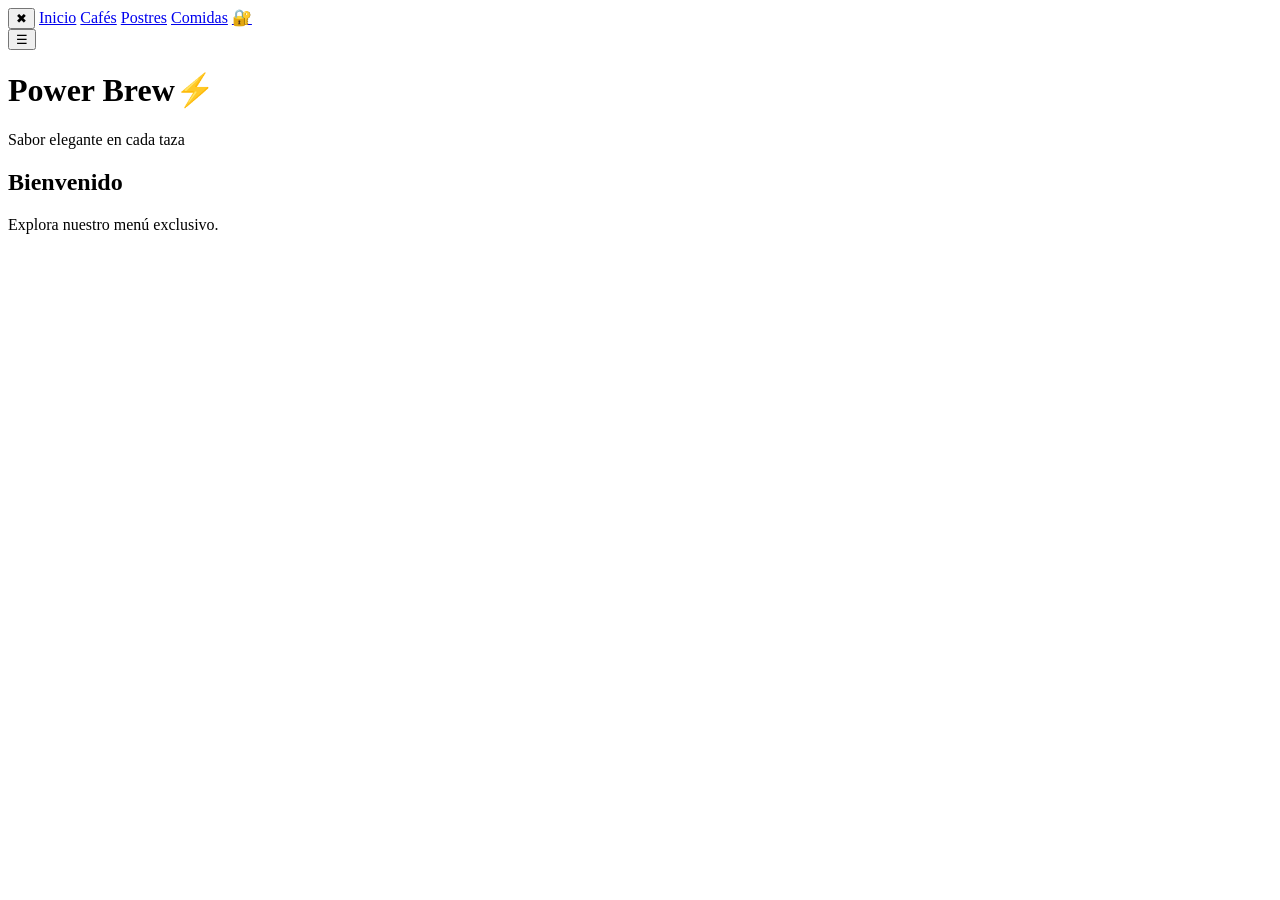
==== index.html @ 3ab7434f "Add files via upload" ====
<!DOCTYPE html>
<html lang="es">
<head>
<meta charset="UTF-8">
<meta name="viewport" content="width=device-width, initial-scale=1.0">
<title>Cafetería</title>
<link rel="stylesheet" href="../css/style.css">
</head>
<body>

<!-- MENU LATERAL -->
<div id="menu" class="menu">
    <button class="cerrar" onclick="cerrarMenu()">✖</button>
    <a href="index.html">Inicio</a>
    <a href="cafes.html">Cafés</a>
    <a href="postres.html">Postres</a>
    <a href="comidas.html">Comidas</a>
    <a href="admin.html" class="adminLink">🔐</a>
</div>


<!-- BOTON MENU -->
<button class="abrir" onclick="abrirMenu()">☰</button>

<header>
    <h1>Power Brew⚡️</h1>
    <p>Sabor elegante en cada taza</p>
</header>

<section class="inicio">
    <h2>Bienvenido</h2>
    <p>Explora nuestro menú exclusivo.</p>
</section>

<script src="../js/script.js"></script>
</body>
</html>
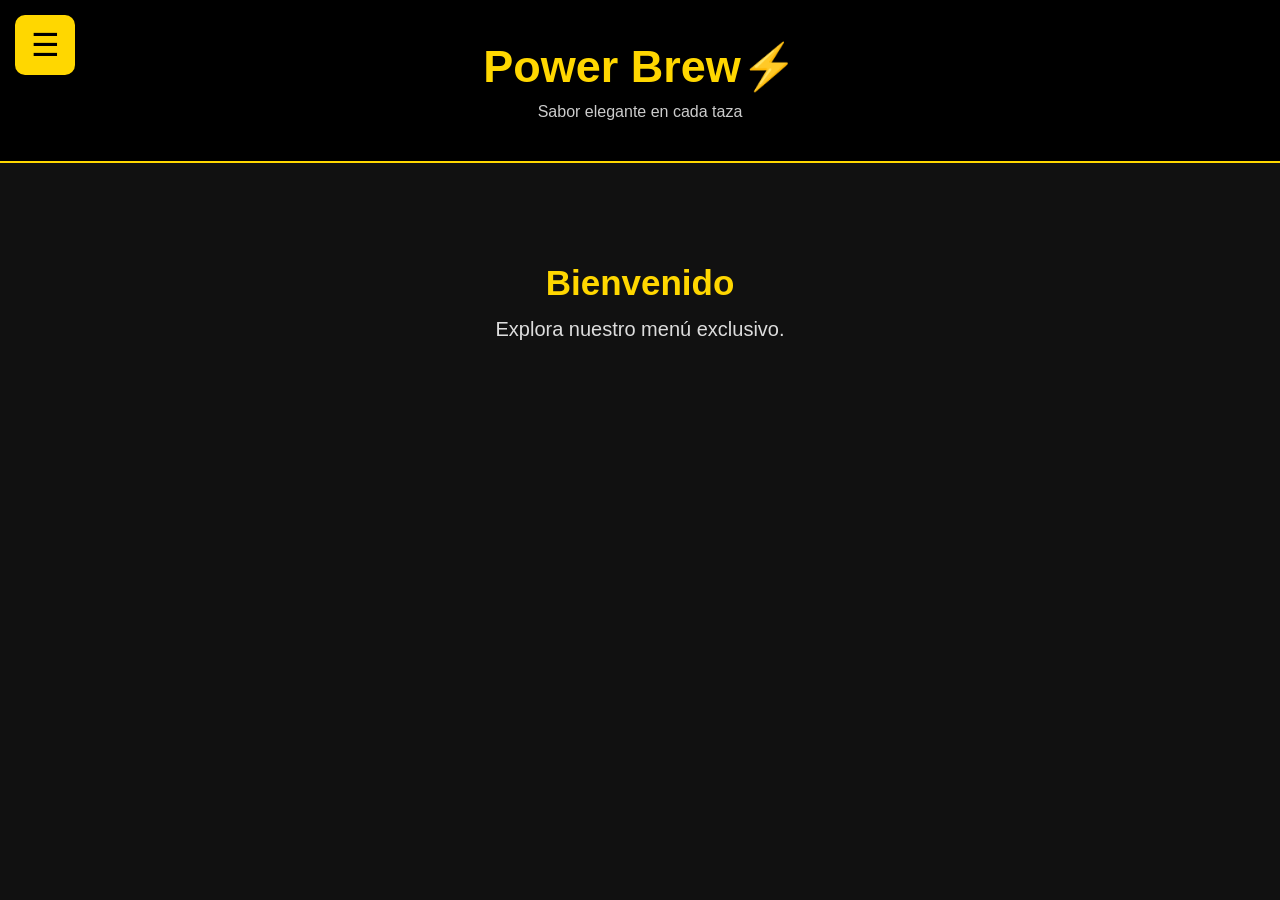
==== commit f93d378f: "Update index.html" ====
--- a/index.html
+++ b/index.html
@@ -4,7 +4,7 @@
 <meta charset="UTF-8">
 <meta name="viewport" content="width=device-width, initial-scale=1.0">
 <title>Cafetería</title>
-<link rel="stylesheet" href="../css/style.css">
+<link rel="stylesheet" href="style.css">
 </head>
 <body>
 
@@ -34,4 +34,4 @@
 
 <script src="../js/script.js"></script>
 </body>
-</html>+</html>
--- a/style.css
+++ b/style.css
@@ -0,0 +1,631 @@
+*{
+    margin:0;
+    padding:0;
+    box-sizing:border-box;
+    font-family:Arial, Helvetica, sans-serif;
+}
+
+body{
+    background:#111;
+    color:white;
+}
+
+/* HEADER */
+header{
+    text-align:center;
+    padding:40px;
+    background:#000;
+    border-bottom:2px solid gold;
+}
+
+header h1{
+    font-size:45px;
+    color:gold;
+}
+
+header p{
+    margin-top:10px;
+    color:#ccc;
+}
+
+/* BOTON MENU */
+.abrir{
+    position:fixed;
+    top:15px;
+    left:15px;
+    width:60px;
+    height:60px;
+    font-size:32px;
+    background:gold;
+    border:none;
+    cursor:pointer;
+    border-radius:10px;
+    z-index:1000;
+}
+
+/* MENU */
+.menu{
+    height:100%;
+    width:0;
+    position:fixed;
+    top:0;
+    left:0;
+    background:#000;
+    overflow-x:hidden;
+    transition:0.4s;
+    padding-top:60px;
+    z-index:1001;
+}
+
+.menu a{
+    display:block;
+    color:white;
+    text-decoration:none;
+    padding:15px 30px;
+    font-size:22px;
+    transition:0.3s;
+}
+
+.menu a:hover{
+    background:gold;
+    color:black;
+}
+
+.cerrar{
+    position:absolute;
+    top:10px;
+    right:20px;
+    font-size:30px;
+    background:none;
+    border:none;
+    color:white;
+    cursor:pointer;
+}
+
+/* INICIO */
+.inicio{
+    text-align:center;
+    margin-top:100px;
+}
+
+.inicio h2{
+    font-size:35px;
+    color:gold;
+}
+
+.inicio p{
+    margin-top:15px;
+    color:#ddd;
+    font-size:20px;
+}
+
+
+
+
+
+
+.productos{
+    text-align:center;
+    padding:30px;
+}
+
+#buscador{
+    width:60%;
+    padding:12px;
+    margin-bottom:30px;
+    border:none;
+    border-radius:10px;
+    font-size:18px;
+}
+
+.card{
+    background:#1b1b1b;
+    width:250px;
+    display:inline-block;
+    margin:15px;
+    padding:20px;
+    border-radius:15px;
+    box-shadow:0 0 10px rgba(255,215,0,0.3);
+}
+
+.card h2{
+    color:gold;
+    margin-bottom:10px;
+}
+
+.card p{
+    font-size:20px;
+    margin-bottom:15px;
+}
+
+.card button{
+    background:gold;
+    color:black;
+    border:none;
+    padding:10px 20px;
+    border-radius:10px;
+    cursor:pointer;
+    font-weight:bold;
+}
+
+.card button:hover{
+    background:white;
+}
+
+
+
+
+
+
+.carrito{
+    background:#1b1b1b;
+    width:80%;
+    margin:40px auto;
+    padding:25px;
+    border-radius:15px;
+    box-shadow:0 0 10px rgba(255,215,0,0.3);
+    text-align:center;
+}
+
+.carrito h2{
+    color:gold;
+    margin-bottom:20px;
+}
+
+#listaCarrito{
+    margin-bottom:20px;
+    font-size:20px;
+}
+
+#listaCarrito p{
+    margin:8px 0;
+}
+
+.carrito h3{
+    margin-bottom:20px;
+    color:white;
+}
+
+.pagar{
+    background:gold;
+    color:black;
+    border:none;
+    padding:12px 30px;
+    font-size:18px;
+    border-radius:10px;
+    cursor:pointer;
+    font-weight:bold;
+}
+
+.pagar:hover{
+    background:white;
+}
+
+
+
+
+
+
+
+
+
+
+
+
+
+
+
+
+
+
+
+
+
+.card img{
+    width:100%;
+    height:220px;
+    object-fit:cover;
+    border-radius:12px;
+    margin-bottom:15px;
+}
+
+/* TABLET */
+@media (max-width:768px){
+    .card{
+        width:90%;
+    }
+
+    .card img{
+        height:200px;
+    }
+}
+
+/* CELULAR */
+@media (max-width:480px){
+    .card{
+        width:95%;
+    }
+
+    .card img{
+        height:170px;
+    }
+
+    #buscador{
+        width:95%;
+    }
+
+    header h1{
+        font-size:30px;
+    }
+}
+
+
+
+
+
+
+.pagoBox{
+    background:#1b1b1b;
+    width:80%;
+    margin:40px auto;
+    padding:25px;
+    border-radius:15px;
+    text-align:center;
+    box-shadow:0 0 10px rgba(255,215,0,0.3);
+}
+
+.pagoBox h2{
+    color:gold;
+    margin-bottom:20px;
+}
+
+.pagoBox button{
+    background:gold;
+    color:black;
+    border:none;
+    padding:12px 25px;
+    margin:10px;
+    border-radius:10px;
+    cursor:pointer;
+    font-weight:bold;
+}
+
+.pagoBox input{
+    width:80%;
+    padding:12px;
+    margin:8px;
+    border:none;
+    border-radius:10px;
+    font-size:16px;
+}
+
+.vaciar{
+    background:#7a0000;
+    color:white;
+    border:none;
+    padding:12px 30px;
+    font-size:18px;
+    border-radius:10px;
+    cursor:pointer;
+    font-weight:bold;
+    margin-left:10px;
+}
+
+.vaciar:hover{
+    background:red;
+}
+
+
+
+
+
+
+
+.loader{
+    position:fixed;
+    top:0;
+    left:0;
+    width:100%;
+    height:100%;
+    background:rgba(0,0,0,0.9);
+    display:flex;
+    justify-content:center;
+    align-items:center;
+    z-index:9999;
+    color:white;
+    font-size:25px;
+    flex-direction:column;
+}
+
+.loader span{
+    margin-top:15px;
+}
+
+.spinner{
+    border:5px solid #333;
+    border-top:5px solid gold;
+    border-radius:50%;
+    width:50px;
+    height:50px;
+    animation:spin 1s linear infinite;
+}
+
+@keyframes spin{
+    0%{ transform:rotate(0deg); }
+    100%{ transform:rotate(360deg); }
+}
+
+
+.venta{
+    background:#111;
+    border:1px solid gold;
+    padding:15px;
+    border-radius:12px;
+    margin:15px 0;
+    text-align:left;
+}
+
+
+
+
+.modalCafe{
+    position:fixed;
+    top:0;
+    left:0;
+    width:100%;
+    height:100%;
+    background:rgba(0,0,0,0.85);
+    display:flex;
+    justify-content:center;
+    align-items:center;
+    z-index:9999;
+}
+
+.contenidoModal{
+    background:#1b1b1b;
+    padding:30px;
+    border-radius:15px;
+    width:320px;
+    text-align:center;
+    box-shadow:0 0 15px gold;
+}
+
+.contenidoModal h2{
+    color:gold;
+    margin-bottom:20px;
+}
+
+.contenidoModal label{
+    display:block;
+    margin-top:15px;
+}
+
+.contenidoModal select{
+    width:100%;
+    padding:10px;
+    margin-top:8px;
+    border-radius:8px;
+    border:none;
+}
+
+.contenidoModal button{
+    background:gold;
+    color:black;
+    border:none;
+    padding:10px 15px;
+    margin-top:15px;
+    border-radius:10px;
+    cursor:pointer;
+    font-weight:bold;
+}
+
+
+
+
+/*PANEL*/
+/* PANEL ADMIN MÁS GRANDE */
+
+.pagoBox{
+    width:90%;
+    max-width:1200px;
+}
+
+#categoriaProducto{
+    width:300px;
+    padding:12px;
+    font-size:18px;
+    border-radius:10px;
+    margin-bottom:20px;
+    background:#222;
+    color:white;
+    border:1px solid gold;
+}
+
+#listaAdmin{
+    margin-top:30px;
+}
+
+#listaAdmin p{
+    background:#111;
+    border:1px solid gold;
+    padding:20px;
+    border-radius:15px;
+    margin:15px 0;
+    font-size:22px;
+
+    display:flex;
+    justify-content:space-between;
+    align-items:center;
+}
+
+#listaAdmin button{
+    margin-left:10px;
+    font-size:18px;
+    padding:8px 15px;
+}
+
+#historialVentas{
+    margin-top:30px;
+}
+
+.venta{
+    font-size:20px;
+    padding:25px;
+}
+
+
+
+
+
+
+
+
+
+
+/* RESPONSIVE GENERAL */
+
+@media (max-width: 1024px){
+
+    header h1{
+        font-size:36px;
+    }
+
+    .pagoBox,
+    .carrito{
+        width:90%;
+    }
+
+    .card{
+        width:80%;
+    }
+
+    #buscador{
+        width:85%;
+    }
+}
+
+@media (max-width: 768px){
+
+    header{
+        padding:30px 15px;
+    }
+
+    header h1{
+        font-size:30px;
+    }
+
+    header p{
+        font-size:16px;
+    }
+
+    .abrir{
+        width:50px;
+        height:50px;
+        font-size:26px;
+    }
+
+    .menu a{
+        font-size:20px;
+    }
+
+    .card{
+        width:90%;
+        margin:15px auto;
+    }
+
+    .card img{
+        height:190px;
+    }
+
+    .pagoBox input,
+    .pagoBox select{
+        width:95%;
+    }
+
+    #listaCarrito p{
+        font-size:16px;
+    }
+}
+
+@media (max-width: 480px){
+
+    header h1{
+        font-size:26px;
+    }
+
+    .productos{
+        padding:15px;
+    }
+
+    #buscador{
+        width:95%;
+        font-size:16px;
+    }
+
+    .card{
+        width:95%;
+        padding:15px;
+    }
+
+    .card img{
+        height:160px;
+    }
+
+    .carrito,
+    .pagoBox{
+        width:95%;
+        padding:15px;
+    }
+
+    .pagar,
+    .vaciar,
+    .pagoBox button{
+        width:90%;
+        margin:8px auto;
+        display:block;
+    }
+
+    #listaAdmin p{
+        flex-direction:column;
+        gap:10px;
+        text-align:center;
+        font-size:18px;
+    }
+
+    #categoriaProducto{
+        width:95%;
+    }
+}
+
+
+
+
+
+/* ADMIN ABAJO DEL MENU */
+
+.menu{
+    display:flex;
+    flex-direction:column;
+}
+
+.menu a.adminLink{
+    margin-top:auto;
+    background:#111;
+    border-top:1px solid gold;
+}
+
+
+.volverBtn{
+    background:#333;
+    color:white;
+    border:none;
+    padding:12px 25px;
+    margin-top:15px;
+    border-radius:10px;
+    cursor:pointer;
+    font-weight:bold;
+}
+
+.volverBtn:hover{
+    background:#555;
+}
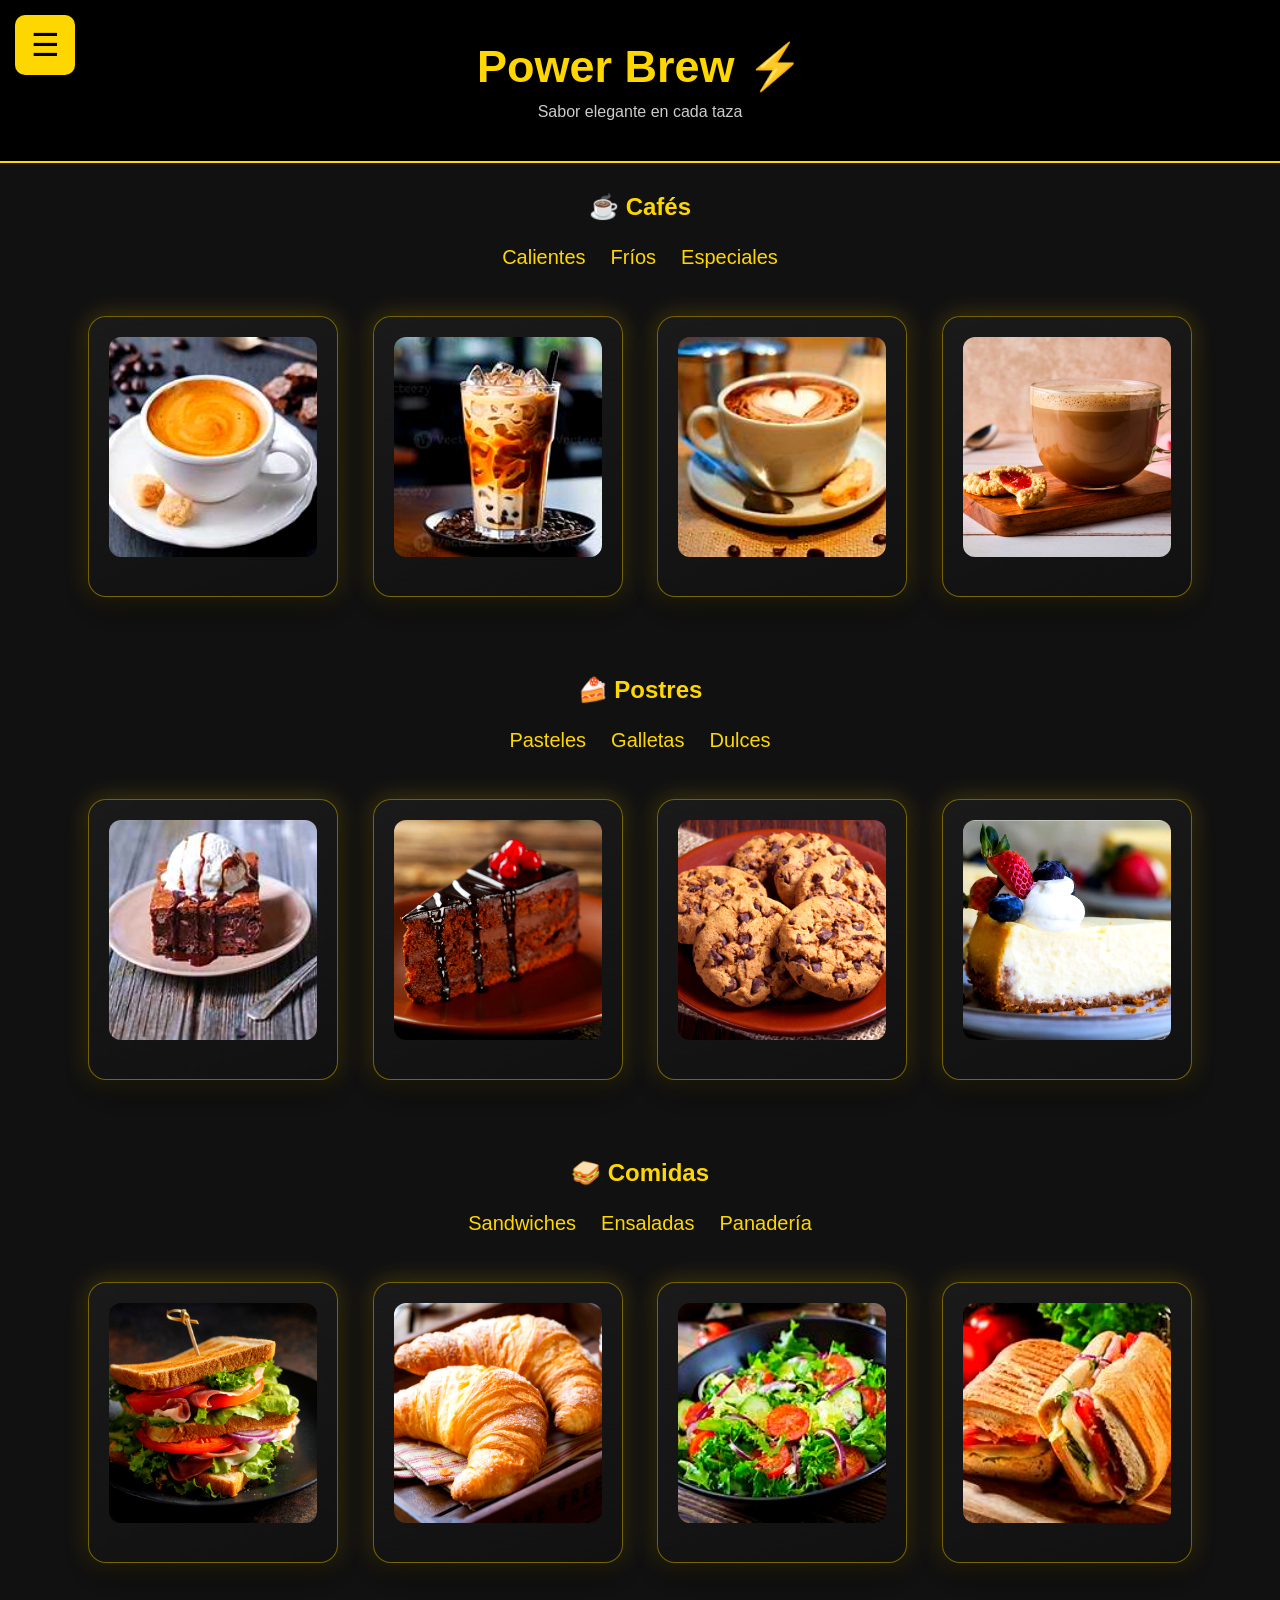
==== commit a7d8e65b: "Update index.html" ====
--- a/index.html
+++ b/index.html
@@ -3,35 +3,219 @@
 <head>
 <meta charset="UTF-8">
 <meta name="viewport" content="width=device-width, initial-scale=1.0">
-<title>Cafetería</title>
+<title>Power Brew</title>
 <link rel="stylesheet" href="style.css">
+
+<style>
+/* ====== MENÚ HORIZONTAL ====== */
+.menu-horizontal{
+    display:flex;
+    justify-content:center;
+    gap:25px;
+    margin:25px 0;
+}
+
+.menu-horizontal a{
+    color:gold;
+    text-decoration:none;
+    font-size:20px;
+    border-bottom:2px solid transparent;
+    padding-bottom:5px;
+}
+
+.menu-horizontal a:hover{
+    border-bottom:2px solid gold;
+}
+
+/* ====== TARJETAS HOVER ====== */
+.card{
+    position:relative;
+    overflow:hidden;
+}
+
+.card .info{
+    position:absolute;
+    top:0;
+    left:0;
+    width:100%;
+    height:100%;
+    background:rgba(0,0,0,0.85);
+    color:white;
+    display:flex;
+    flex-direction:column;
+    justify-content:center;
+    align-items:center;
+    opacity:0;
+    transition:0.4s;
+    padding:20px;
+    text-align:center;
+}
+
+.card:hover .info{
+    opacity:1;
+}
+
+.card .info h3{
+    color:gold;
+    margin-bottom:10px;
+}
+
+.card img{
+    width: 100%;
+}
+
+@media screen and (max-width: 600px ) {
+    .card img{
+    width: 80%;
+    }
+}
+</style>
+
 </head>
 <body>
 
 <!-- MENU LATERAL -->
 <div id="menu" class="menu">
     <button class="cerrar" onclick="cerrarMenu()">✖</button>
-    <a href="index.html">Inicio</a>
-    <a href="cafes.html">Cafés</a>
-    <a href="postres.html">Postres</a>
-    <a href="comidas.html">Comidas</a>
-    <a href="admin.html" class="adminLink">🔐</a>
+    <a href="index.html">Inicio</a> <a href="cafes.html">Cafés</a> <a href="postres.html">Postres</a> <a href="comidas.html">Comidas</a> <a href="admin.html" class="adminLink">🔐</a>
 </div>
 
-
-<!-- BOTON MENU -->
 <button class="abrir" onclick="abrirMenu()">☰</button>
 
 <header>
-    <h1>Power Brew⚡️</h1>
+    <h1>Power Brew ⚡</h1>
     <p>Sabor elegante en cada taza</p>
 </header>
 
-<section class="inicio">
-    <h2>Bienvenido</h2>
-    <p>Explora nuestro menú exclusivo.</p>
+<!-- ================= CAFÉS ================= -->
+<section id="cafes" class="productos">
+    <h2 style="color:gold;">☕ Cafés</h2>
+
+    <div class="menu-horizontal">
+        <a href="#">Calientes</a>
+        <a href="#">Fríos</a>
+        <a href="#">Especiales</a>
+    </div>
+
+    <div class="card">
+        <img src="espresso.jpg">
+        <div class="info">
+            <h3>Espresso</h3>
+            <p>Café intenso y aromático preparado al momento.</p>
+        </div>
+    </div>
+
+    <div class="card">
+        <img src="latte.jpg">
+        <div class="info">
+            <h3>Latte</h3>
+            <p>Suave mezcla de café espresso y leche vaporizada.</p>
+        </div>
+    </div>
+
+    <div class="card">
+        <img src="capuccino.jpg">
+        <div class="info">
+            <h3>Capuccino</h3>
+            <p>Espuma cremosa con equilibrio perfecto de café.</p>
+        </div>
+    </div>
+
+    <div class="card">
+        <img src="moka.jpg">
+        <div class="info">
+            <h3>Moka</h3>
+            <p>Café con chocolate para un sabor más dulce.</p>
+        </div>
+    </div>
 </section>
 
-<script src="../js/script.js"></script>
+<!-- ================= POSTRES ================= -->
+<section id="postres" class="productos">
+    <h2 style="color:gold;">🍰 Postres</h2>
+
+    <div class="menu-horizontal">
+        <a href="#">Pasteles</a>
+        <a href="#">Galletas</a>
+        <a href="#">Dulces</a>
+    </div>
+
+    <div class="card">
+        <img src="brownie.jpg">
+        <div class="info">
+            <h3>Brownie</h3>
+            <p>Chocolate intenso con textura suave.</p>
+        </div>
+    </div>
+
+    <div class="card">
+        <img src="pastelchocolate.jpg">
+        <div class="info">
+            <h3>Pastel de Chocolate</h3>
+            <p>Esponjoso y cubierto con chocolate premium.</p>
+        </div>
+    </div>
+
+    <div class="card">
+        <img src="galletas.jpg">
+        <div class="info">
+            <h3>Galletas</h3>
+            <p>Horneadas diariamente, crujientes y dulces.</p>
+        </div>
+    </div>
+
+    <div class="card">
+        <img src="payqueso.jpg">
+        <div class="info">
+            <h3>Ensalada</h3>
+            <p>Fresca, ligera y nutritiva.</p>
+        </div>
+    </div>
+</section>
+
+<!-- ================= COMIDAS ================= -->
+<section id="comidas" class="productos">
+    <h2 style="color:gold;">🥪 Comidas</h2>
+
+    <div class="menu-horizontal">
+        <a href="#">Sandwiches</a>
+        <a href="#">Ensaladas</a>
+        <a href="#">Panadería</a>
+    </div>
+
+    <div class="card">
+        <img src="sandwich.jpg">
+        <div class="info">
+            <h3>Sandwich</h3>
+            <p>Pan fresco con ingredientes seleccionados.</p>
+        </div>
+    </div>
+
+    <div class="card">
+        <img src="croissant.jpg">
+        <div class="info">
+            <h3>Croissant</h3>
+            <p>Hojaldre crujiente al estilo francés.</p>
+        </div>
+    </div>
+
+    <div class="card">
+        <img src="ensalada.jpg">
+        <div class="info">
+            <h3>Ensalada</h3>
+            <p>Fresca, ligera y nutritiva.</p>
+        </div>
+    </div>
+
+    <div class="card">
+        <img src="panini.jpg">
+        <div class="info">
+            <h3>Galletas</h3>
+            <p>Horneadas diariamente, crujientes y dulces.</p>
+        </div>
+    </div>
+</section>
+
+<script src="script.js"></script>
 </body>
 </html>
--- a/style.css
+++ b/style.css
@@ -55,6 +55,8 @@
     transition:0.4s;
     padding-top:60px;
     z-index:1001;
+    display:flex;
+    flex-direction:column;
 }
 
 .menu a{
@@ -71,6 +73,12 @@
     color:black;
 }
 
+.menu a.adminLink{
+    margin-top:auto;
+    background:#111;
+    border-top:1px solid gold;
+}
+
 .cerrar{
     position:absolute;
     top:10px;
@@ -99,11 +107,7 @@
     font-size:20px;
 }
 
-
-
-
-
-
+/* PRODUCTOS */
 .productos{
     text-align:center;
     padding:30px;
@@ -118,14 +122,57 @@
     font-size:18px;
 }
 
+/* CARD */
 .card{
-    background:#1b1b1b;
+    position:relative;
+    background:linear-gradient(160deg,#1a1a1a,#111);
     width:250px;
     display:inline-block;
     margin:15px;
     padding:20px;
-    border-radius:15px;
-    box-shadow:0 0 10px rgba(255,215,0,0.3);
+    border-radius:18px;
+    border:1px solid rgba(255,215,0,0.4);
+    box-shadow:
+        0 12px 30px rgba(0,0,0,0.6),
+        0 0 25px rgba(255,215,0,0.25);
+    transition:all 0.35s ease;
+    animation:entrada 0.5s ease;
+    filter:saturate(1.15);
+}
+
+.card:hover{
+    transform:translateY(-10px) scale(1.03);
+    box-shadow:
+        0 20px 40px rgba(0,0,0,0.8),
+        0 0 35px rgba(255,215,0,0.5);
+}
+
+.card::before{
+    content:"";
+    position:absolute;
+    inset:0;
+    border-radius:inherit;
+    background:radial-gradient(circle at top, rgba(255,215,0,0.18), transparent 60%);
+    opacity:0;
+    transition:opacity 0.4s;
+}
+
+.card:hover::before{
+    opacity:1;
+}
+
+.card img{
+    width:100%;
+    height:220px;
+    object-fit:cover;
+    border-radius:12px;
+    margin-bottom:15px;
+    filter:saturate(1.25) contrast(1.1);
+    transition:all 0.4s ease;
+}
+
+.card:hover img{
+    filter:saturate(1.4) contrast(1.2);
 }
 
 .card h2{
@@ -138,32 +185,65 @@
     margin-bottom:15px;
 }
 
+/* BOTON CARD */
 .card button{
-    background:gold;
-    color:black;
-    border:none;
-    padding:10px 20px;
-    border-radius:10px;
-    cursor:pointer;
-    font-weight:bold;
+    position:relative;
+    overflow:hidden;
+
+    background: linear-gradient(135deg, #7CFC00, #E6C200);
+    color:#1a1a1a;
+    border:none;
+    padding:12px 26px;
+    border-radius:14px;
+    cursor:pointer;
+    font-weight:700;
+    letter-spacing:0.4px;
+
+    /* brillo reducido */
+    box-shadow:
+        0 4px 10px rgba(255,215,0,0.35),
+        inset 0 0 6px rgba(255,255,255,0.35);
+
+    transition: all 0.3s ease;
 }
 
 .card button:hover{
-    background:white;
-}
-
-
-
-
-
-
+    transform: scale(1.06);
+    background: linear-gradient(135deg, #FFD700, #7CFC00);
+
+    box-shadow:
+        0 6px 15px rgba(124,252,0,0.45);
+
+    filter: brightness(1.08);
+}
+
+.card button::after{
+    content:"";
+    position:absolute;
+    inset:0;
+    border-radius:inherit;
+    background: linear-gradient(
+        120deg,
+        transparent,
+        rgba(255,255,255,0.35),
+        transparent
+    );
+    opacity:0;
+    transition: opacity 0.25s ease;
+}
+
+.card button:hover::after{
+    opacity:1;
+}
+
+/* CARRITO */
 .carrito{
     background:#1b1b1b;
     width:80%;
     margin:40px auto;
     padding:25px;
     border-radius:15px;
-    box-shadow:0 0 10px rgba(255,215,0,0.3);
+    box-shadow:0 0 15px rgba(255,215,0,0.4);
     text-align:center;
 }
 
@@ -177,18 +257,35 @@
     font-size:20px;
 }
 
-#listaCarrito p{
-    margin:8px 0;
-}
-
 .carrito h3{
     margin-bottom:20px;
+}
+
+/* BOTONES */
+.pagar{
+    background:linear-gradient(135deg,#228B22,#FFD700,#ADFF2F);
+    color:#1a1a1a;
+    border:none;
+    padding:14px 45px;
+    font-size:20px;
+    font-weight:800;
+    border-radius:16px;
+    cursor:pointer;
+    letter-spacing:1px;
+    box-shadow:
+        0 0 25px rgba(124,252,0,0.6),
+        0 0 45px rgba(255,215,0,0.6);
+    transition:all 0.3s ease;
+}
+
+.pagar:hover{
+    transform:scale(1.1);
+    filter:saturate(1.6) brightness(1.3);
+}
+
+.vaciar{
+    background:#7a0000;
     color:white;
-}
-
-.pagar{
-    background:gold;
-    color:black;
     border:none;
     padding:12px 30px;
     font-size:18px;
@@ -197,81 +294,20 @@
     font-weight:bold;
 }
 
-.pagar:hover{
-    background:white;
-}
-
-
-
-
-
-
-
-
-
-
-
-
-
-
-
-
-
-
-
-
-
-.card img{
-    width:100%;
-    height:220px;
-    object-fit:cover;
-    border-radius:12px;
-    margin-bottom:15px;
-}
-
-/* TABLET */
-@media (max-width:768px){
-    .card{
-        width:90%;
-    }
-
-    .card img{
-        height:200px;
-    }
-}
-
-/* CELULAR */
-@media (max-width:480px){
-    .card{
-        width:95%;
-    }
-
-    .card img{
-        height:170px;
-    }
-
-    #buscador{
-        width:95%;
-    }
-
-    header h1{
-        font-size:30px;
-    }
-}
-
-
-
-
-
-
+.vaciar:hover{
+    background:red;
+}
+
+/* PAGO */
 .pagoBox{
     background:#1b1b1b;
-    width:80%;
+    width:90%;
+    max-width:1200px;
     margin:40px auto;
     padding:25px;
     border-radius:15px;
     text-align:center;
-    box-shadow:0 0 10px rgba(255,215,0,0.3);
+    box-shadow:0 0 15px rgba(255,215,0,0.4);
 }
 
 .pagoBox h2{
@@ -296,31 +332,9 @@
     margin:8px;
     border:none;
     border-radius:10px;
-    font-size:16px;
-}
-
-.vaciar{
-    background:#7a0000;
-    color:white;
-    border:none;
-    padding:12px 30px;
-    font-size:18px;
-    border-radius:10px;
-    cursor:pointer;
-    font-weight:bold;
-    margin-left:10px;
-}
-
-.vaciar:hover{
-    background:red;
-}
-
-
-
-
-
-
-
+}
+
+/* LOADER */
 .loader{
     position:fixed;
     top:0;
@@ -332,13 +346,7 @@
     justify-content:center;
     align-items:center;
     z-index:9999;
-    color:white;
-    font-size:25px;
     flex-direction:column;
-}
-
-.loader span{
-    margin-top:15px;
 }
 
 .spinner{
@@ -351,281 +359,21 @@
 }
 
 @keyframes spin{
-    0%{ transform:rotate(0deg); }
-    100%{ transform:rotate(360deg); }
-}
-
-
-.venta{
-    background:#111;
-    border:1px solid gold;
-    padding:15px;
-    border-radius:12px;
-    margin:15px 0;
-    text-align:left;
-}
-
-
-
-
-.modalCafe{
-    position:fixed;
-    top:0;
-    left:0;
-    width:100%;
-    height:100%;
-    background:rgba(0,0,0,0.85);
-    display:flex;
-    justify-content:center;
-    align-items:center;
-    z-index:9999;
-}
-
-.contenidoModal{
-    background:#1b1b1b;
-    padding:30px;
-    border-radius:15px;
-    width:320px;
-    text-align:center;
-    box-shadow:0 0 15px gold;
-}
-
-.contenidoModal h2{
-    color:gold;
-    margin-bottom:20px;
-}
-
-.contenidoModal label{
-    display:block;
-    margin-top:15px;
-}
-
-.contenidoModal select{
-    width:100%;
-    padding:10px;
-    margin-top:8px;
-    border-radius:8px;
-    border:none;
-}
-
-.contenidoModal button{
-    background:gold;
-    color:black;
-    border:none;
-    padding:10px 15px;
-    margin-top:15px;
-    border-radius:10px;
-    cursor:pointer;
-    font-weight:bold;
-}
-
-
-
-
-/*PANEL*/
-/* PANEL ADMIN MÁS GRANDE */
-
-.pagoBox{
-    width:90%;
-    max-width:1200px;
-}
-
-#categoriaProducto{
-    width:300px;
-    padding:12px;
-    font-size:18px;
-    border-radius:10px;
-    margin-bottom:20px;
-    background:#222;
-    color:white;
-    border:1px solid gold;
-}
-
-#listaAdmin{
-    margin-top:30px;
-}
-
-#listaAdmin p{
-    background:#111;
-    border:1px solid gold;
-    padding:20px;
-    border-radius:15px;
-    margin:15px 0;
-    font-size:22px;
-
-    display:flex;
-    justify-content:space-between;
-    align-items:center;
-}
-
-#listaAdmin button{
-    margin-left:10px;
-    font-size:18px;
-    padding:8px 15px;
-}
-
-#historialVentas{
-    margin-top:30px;
-}
-
-.venta{
-    font-size:20px;
-    padding:25px;
-}
-
-
-
-
-
-
-
-
-
-
-/* RESPONSIVE GENERAL */
-
-@media (max-width: 1024px){
-
-    header h1{
-        font-size:36px;
-    }
-
-    .pagoBox,
-    .carrito{
-        width:90%;
-    }
-
-    .card{
-        width:80%;
-    }
-
-    #buscador{
-        width:85%;
-    }
-}
-
-@media (max-width: 768px){
-
-    header{
-        padding:30px 15px;
-    }
-
-    header h1{
-        font-size:30px;
-    }
-
-    header p{
-        font-size:16px;
-    }
-
-    .abrir{
-        width:50px;
-        height:50px;
-        font-size:26px;
-    }
-
-    .menu a{
-        font-size:20px;
-    }
-
-    .card{
-        width:90%;
-        margin:15px auto;
-    }
-
-    .card img{
-        height:190px;
-    }
-
-    .pagoBox input,
-    .pagoBox select{
-        width:95%;
-    }
-
-    #listaCarrito p{
-        font-size:16px;
-    }
-}
-
-@media (max-width: 480px){
-
-    header h1{
-        font-size:26px;
-    }
-
-    .productos{
-        padding:15px;
-    }
-
-    #buscador{
-        width:95%;
-        font-size:16px;
-    }
-
-    .card{
-        width:95%;
-        padding:15px;
-    }
-
-    .card img{
-        height:160px;
-    }
-
-    .carrito,
-    .pagoBox{
-        width:95%;
-        padding:15px;
-    }
-
-    .pagar,
-    .vaciar,
-    .pagoBox button{
-        width:90%;
-        margin:8px auto;
-        display:block;
-    }
-
-    #listaAdmin p{
-        flex-direction:column;
-        gap:10px;
-        text-align:center;
-        font-size:18px;
-    }
-
-    #categoriaProducto{
-        width:95%;
-    }
-}
-
-
-
-
-
-/* ADMIN ABAJO DEL MENU */
-
-.menu{
-    display:flex;
-    flex-direction:column;
-}
-
-.menu a.adminLink{
-    margin-top:auto;
-    background:#111;
-    border-top:1px solid gold;
-}
-
-
-.volverBtn{
-    background:#333;
-    color:white;
-    border:none;
-    padding:12px 25px;
-    margin-top:15px;
-    border-radius:10px;
-    cursor:pointer;
-    font-weight:bold;
-}
-
-.volverBtn:hover{
-    background:#555;
-}+    to{ transform:rotate(360deg); }
+}
+
+@keyframes entrada{
+    from{ opacity:0; transform:translateY(15px) scale(0.95); }
+    to{ opacity:1; transform:translateY(0) scale(1); }
+}
+
+/* RESPONSIVE */
+@media(max-width:768px){
+    .card{ width:90%; }
+    #buscador{ width:90%; }
+}
+
+@media(max-width:480px){
+    .card{ width:95%; }
+    header h1{ font-size:26px; }
+}
